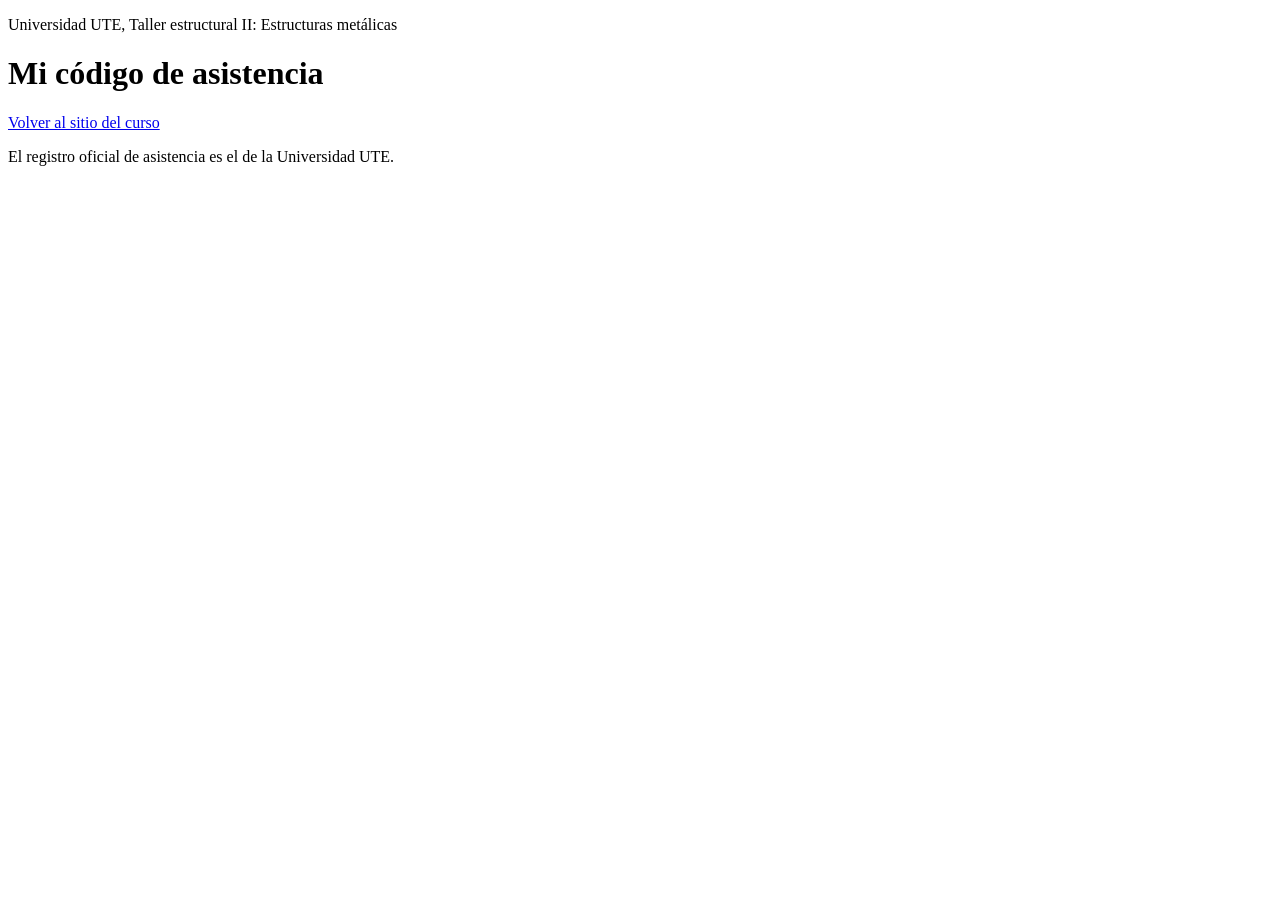
==== asistencia.html @ bd1c2c3f "Version N1" ====
<!doctype html>
<html lang="es-EC">
<head>
  <meta charset="utf-8">
  <meta name="viewport" content="width=device-width, initial-scale=1, viewport-fit=cover">
  <title>Mi código de asistencia: Taller estructural II (UTE)</title>
  <meta name="description" content="Código QR personal de asistencia del curso Taller estructural II: Estructuras metálicas.">
  <meta name="robots" content="noindex">
  <meta name="theme-color" content="#1d2830">
  <link rel="icon" href="data:image/svg+xml,%3Csvg xmlns='http://www.w3.org/2000/svg' viewBox='0 0 32 32'%3E%3Crect x='3' y='3' width='26' height='26' rx='4' fill='none' stroke='%23A8391F' stroke-width='3'/%3E%3Crect x='9' y='9' width='6' height='6' fill='%23A8391F'/%3E%3Crect x='17' y='17' width='6' height='6' fill='%23A8391F'/%3E%3C/svg%3E">
  <link rel="stylesheet" href="css/estilo.css">
</head>
<body class="pagina-qr">
  <header class="cabecera cabecera--compacta">
    <p class="cabecera__inst">Universidad UTE, Taller estructural II: Estructuras metálicas</p>
    <h1 class="cabecera__titulo cabecera__titulo--pequeno">Mi código de asistencia</h1>
  </header>

  <main id="contenido">
    <section id="paso-datos" class="tarjeta tarjeta--form" hidden aria-labelledby="datos-titulo">
      <h2 id="datos-titulo">Genera tu código de hoy</h2>
      <p>En cada clase, abre este enlace y pulsa «Generar mi código». Tus nombres quedan guardados en este teléfono y el código lleva la fecha y la hora en que lo generas.</p>
      <form id="form-datos" novalidate>
        <label class="campo__etiqueta" for="nombres">Nombres completos</label>
        <input class="campo" id="nombres" name="nombres" autocomplete="given-name" autocapitalize="words" maxlength="60" required aria-describedby="nombres-error" placeholder="Por ejemplo: Ana María">
        <p class="campo__error" id="nombres-error" aria-live="polite"></p>

        <label class="campo__etiqueta" for="apellidos">Apellidos completos</label>
        <input class="campo" id="apellidos" name="apellidos" autocomplete="family-name" autocapitalize="words" maxlength="60" required aria-describedby="apellidos-ayuda apellidos-error" placeholder="Por ejemplo: Pérez López">
        <p class="campo__ayuda" id="apellidos-ayuda">Los dos apellidos, como aparecen en la lista del curso.</p>
        <p class="campo__error" id="apellidos-error" aria-live="polite"></p>

        <div class="aviso aviso--suave" role="note">
          <p><strong>Tus datos se quedan en este teléfono.</strong> No se envían a internet ni quedan en este sitio. El docente los ve cuando escanea tu código en clase.</p>
        </div>
        <button class="boton boton--verde boton--ancho" type="submit">Generar mi código</button>
      </form>
    </section>

    <section id="paso-qr" hidden aria-labelledby="qr-titulo">
      <h2 id="qr-titulo" class="solo-lector">Tu código QR</h2>
      <div class="qr-marco">
        <canvas id="qr" role="img" aria-label="Código QR de asistencia"></canvas>
        <dl class="qr-datos">
          <dt>Apellidos</dt><dd id="qr-apellidos"></dd>
          <dt>Nombres</dt><dd id="qr-nombres"></dd>
          <dt>Generado</dt><dd id="qr-generado"></dd>
        </dl>
      </div>
      <p class="qr-instruccion">Muéstralo al docente con el <strong>brillo de la pantalla alto</strong>. Mantén el teléfono quieto a unos 20 cm de la cámara.</p>
      <div class="qr-acciones">
        <button class="boton boton--verde" type="button" id="regenerar">Generar de nuevo (hora actual)</button>
        <button class="boton boton--secundario" type="button" id="descargar">Guardar como imagen</button>
        <button class="boton boton--texto" type="button" id="cambiar">Corregir mis datos</button>
      </div>
      <p class="nota">La imagen guardada incluye tus datos, la fecha y la hora. El docente ve los mismos datos al escanear y sabe si el código es de hoy.</p>
    </section>

    <div id="error-qr" class="aviso aviso--error" hidden></div>
  </main>

  <footer class="pie">
    <p><a href="./">Volver al sitio del curso</a></p>
    <p>El registro oficial de asistencia es el de la Universidad UTE.</p>
  </footer>

  <script src="js/vendor/qrcode-generator-1.4.4.js"></script>
  <script src="js/guardar.js"></script>
  <script src="js/qr-comun.js"></script>
  <script src="js/asistencia.js"></script>
</body>
</html>
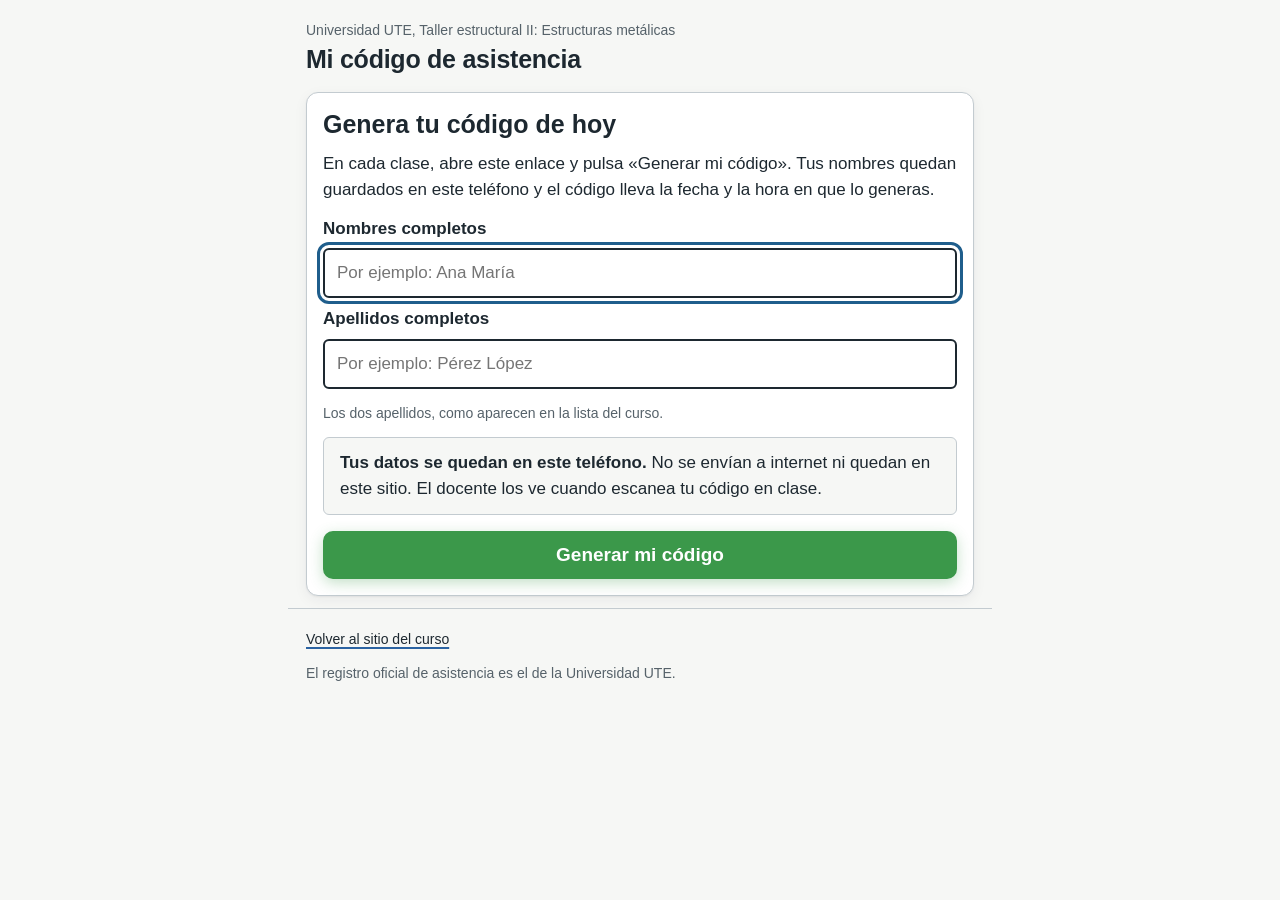
==== commit ebd32504: "V1" ====
--- a/asistencia.html
+++ b/asistencia.html
@@ -8,7 +8,7 @@
   <meta name="robots" content="noindex">
   <meta name="theme-color" content="#1d2830">
   <link rel="icon" href="data:image/svg+xml,%3Csvg xmlns='http://www.w3.org/2000/svg' viewBox='0 0 32 32'%3E%3Crect x='3' y='3' width='26' height='26' rx='4' fill='none' stroke='%23A8391F' stroke-width='3'/%3E%3Crect x='9' y='9' width='6' height='6' fill='%23A8391F'/%3E%3Crect x='17' y='17' width='6' height='6' fill='%23A8391F'/%3E%3C/svg%3E">
-  <link rel="stylesheet" href="css/estilo.css">
+  <link rel="stylesheet" href="estilo.css">
 </head>
 <body class="pagina-qr">
   <header class="cabecera cabecera--compacta">
@@ -64,9 +64,9 @@
     <p>El registro oficial de asistencia es el de la Universidad UTE.</p>
   </footer>
 
-  <script src="js/vendor/qrcode-generator-1.4.4.js"></script>
-  <script src="js/guardar.js"></script>
-  <script src="js/qr-comun.js"></script>
-  <script src="js/asistencia.js"></script>
+  <script src="qrcode-generator-1.4.4.js"></script>
+  <script src="guardar.js"></script>
+  <script src="qr-comun.js"></script>
+  <script src="asistencia.js"></script>
 </body>
 </html>
--- a/estilo.css
+++ b/estilo.css
@@ -0,0 +1,989 @@
+/* Taller estructural II: Estructuras metálicas
+   Lenguaje visual del plano estructural: papel de plano, tinta de acero,
+   rótulo (cajetín) para lo próximo, burbujas de eje para las unidades
+   y color minio (imprimante anticorrosivo) como único acento. */
+
+:root {
+  --papel: #f6f7f5;
+  --superficie: #ffffff;
+  --tinta: #1d2830;
+  --galvanizado: #56626a;
+  --cota: #c3cbd0;
+  --minio: #2B63A2;
+  --minio-suave: #e8eff8;
+  --azul: #2B63A2;
+  --azul-oscuro: #224f82;
+  --verde: #3B984A;
+  --verde-texto: #2E7D3C;
+  --verde-suave: #e5f2e7;
+  --rojo: #b3261e;
+  --rojo-suave: #fbe9e7;
+  --ambar: #a86400;
+  --ambar-suave: #fdf1dc;
+  --foco: #1f5e8c;
+  --ok: #2d6a3e;
+  --ok-suave: #e3f0e6;
+  --alerta: #8a5a00;
+  --alerta-suave: #fbf0d9;
+  --sombra: 0 1px 2px rgba(29, 40, 48, 0.06), 0 4px 14px rgba(29, 40, 48, 0.06);
+
+  --fuente: "Avenir Next", "Segoe UI", "Helvetica Neue", Roboto, Arial, sans-serif;
+  --fuente-titulo: "Avenir Next Condensed", "Arial Narrow", "Roboto Condensed", "Segoe UI", sans-serif;
+
+  --t-1: 0.875rem;
+  --t0: 1.0625rem;
+  --t1: 1.25rem;
+  --t2: 1.5625rem;
+  --t3: 2.25rem;
+
+  --ancho: 44rem;
+  --radio: 6px;
+  --radio-g: 12px;
+
+  box-sizing: border-box;
+  padding-top: env(safe-area-inset-top, 0px);
+  padding-bottom: env(safe-area-inset-bottom, 0px);
+  color-scheme: light dark;
+}
+
+@media (prefers-color-scheme: dark) {
+  :root:not([data-theme="light"]) {
+    --papel: #151c21;
+    --superficie: #1c252b;
+    --tinta: #e4e9ec;
+    --galvanizado: #a3aeb5;
+    --cota: #3b4850;
+    --minio: #8db8ea;
+    --minio-suave: #1a2a3d;
+    --azul: #4f86c6;
+    --azul-oscuro: #3a6fae;
+    --verde: #3B984A;
+    --verde-texto: #8fd19c;
+    --verde-suave: #1d3322;
+    --rojo: #f2b8b5;
+    --rojo-suave: #3b1f1d;
+    --ambar: #f0c060;
+    --ambar-suave: #3a2f17;
+    --foco: #8cc2ea;
+    --ok: #7fcf93;
+    --ok-suave: #1f3326;
+    --alerta: #f0c060;
+    --alerta-suave: #3a2f17;
+    --sombra: none;
+  }
+}
+:root[data-theme="dark"] {
+  --ok: #7fcf93;
+  --ok-suave: #1f3326;
+  --alerta: #f0c060;
+  --alerta-suave: #3a2f17;
+  --sombra: none;
+  --papel: #151c21;
+  --superficie: #1c252b;
+  --tinta: #e4e9ec;
+  --galvanizado: #a3aeb5;
+  --cota: #3b4850;
+  --minio: #8db8ea;
+  --minio-suave: #1a2a3d;
+  --azul: #4f86c6;
+  --azul-oscuro: #3a6fae;
+  --verde: #3B984A;
+  --verde-texto: #8fd19c;
+  --verde-suave: #1d3322;
+  --rojo: #f2b8b5;
+  --rojo-suave: #3b1f1d;
+  --ambar: #f0c060;
+  --ambar-suave: #3a2f17;
+  --foco: #8cc2ea;
+}
+
+*, *::before, *::after { box-sizing: border-box; }
+
+html { scroll-padding-top: calc(env(safe-area-inset-top, 0px) + 1rem); -webkit-text-size-adjust: 100%; }
+
+body {
+  margin: 0;
+  background: var(--papel);
+  color: var(--tinta);
+  font-family: var(--fuente);
+  font-size: var(--t0);
+  line-height: 1.55;
+  overflow-wrap: break-word;
+}
+
+main, .cabecera, .pie { max-width: var(--ancho); margin-inline: auto; padding-inline: 1.125rem; }
+
+a { color: var(--tinta); text-decoration-color: var(--minio); text-decoration-thickness: 2px; text-underline-offset: 3px; }
+a:hover { color: var(--minio); }
+
+:focus-visible { outline: 3px solid var(--foco); outline-offset: 3px; border-radius: var(--radio); }
+
+h2 {
+  font-family: var(--fuente-titulo);
+  font-size: var(--t2);
+  font-weight: 700;
+  line-height: 1.2;
+  margin: 0 0 0.75rem;
+}
+
+p { margin: 0 0 0.75rem; }
+
+.solo-lector {
+  position: absolute; width: 1px; height: 1px; padding: 0; margin: -1px;
+  overflow: hidden; clip: rect(0 0 0 0); white-space: nowrap; border: 0;
+}
+
+.saltar { position: absolute; left: 1rem; top: -4rem; background: var(--superficie); padding: 0.5rem 0.75rem; z-index: 10; }
+.saltar:focus { top: calc(env(safe-area-inset-top, 0px) + 0.5rem); }
+
+/* Cabecera */
+.cabecera { padding-top: 1.75rem; padding-bottom: 1.25rem; }
+.cabecera__inst { font-size: var(--t-1); color: var(--galvanizado); margin-bottom: 0.25rem; }
+.cabecera__titulo {
+  font-family: var(--fuente-titulo);
+  font-size: var(--t3);
+  line-height: 1.05;
+  font-weight: 700;
+  letter-spacing: -0.01em;
+  margin: 0 0 0.5rem;
+}
+.cabecera__sub { display: block; font-weight: 400; color: var(--galvanizado); }
+.cabecera__meta { font-size: var(--t-1); color: var(--galvanizado); margin: 0; }
+
+/* Rótulo: el cajetín de un plano, el elemento que se recuerda */
+.rotulo {
+  display: grid;
+  grid-template-columns: 1fr;
+  border: 2px solid var(--tinta);
+  background: var(--superficie);
+  box-shadow: var(--sombra);
+  margin-bottom: 1.25rem;
+}
+.rotulo__celda { padding: 0.875rem 1rem 1rem; }
+.rotulo__celda + .rotulo__celda { border-top: 1px solid var(--tinta); }
+.rotulo__celda--principal { border-left: 6px solid var(--minio); }
+.rotulo__etiqueta { font-size: var(--t-1); color: var(--galvanizado); margin: 0 0 0.25rem; font-weight: 600; }
+.rotulo__fecha { font-size: var(--t1); font-weight: 700; margin: 0 0 0.25rem; }
+.rotulo__fecha--hoy { color: var(--minio); }
+.rotulo__tema { margin: 0 0 0.5rem; }
+.rotulo__detalle { font-size: var(--t-1); color: var(--galvanizado); margin: 0 0 0.5rem; }
+.rotulo__cargando { color: var(--galvanizado); margin: 0; }
+.rotulo__pie {
+  grid-column: 1 / -1;
+  border-top: 1px solid var(--tinta);
+  margin: 0;
+  padding: 0.375rem 1rem;
+  font-size: var(--t-1);
+  color: var(--galvanizado);
+}
+
+@media (min-width: 40rem) {
+  .rotulo { grid-template-columns: 3fr 2fr; }
+  .rotulo__celda + .rotulo__celda { border-top: 0; border-left: 1px solid var(--tinta); }
+}
+
+/* Accesos rápidos */
+.accesos { display: grid; grid-template-columns: repeat(auto-fit, minmax(6.25rem, 1fr)); gap: 0.5rem; margin-bottom: 1rem; }
+.acceso {
+  display: flex;
+  flex-direction: column;
+  justify-content: center;
+  min-height: 3rem;
+  padding: 0.5rem;
+  text-align: center;
+  border: 1px solid var(--cota);
+  border-radius: var(--radio);
+  background: var(--superficie);
+  text-decoration: none;
+}
+.acceso:hover { border-color: var(--minio); color: var(--tinta); }
+.acceso__titulo { display: block; font-weight: 700; font-size: 0.9375rem; overflow-wrap: normal; hyphens: none; }
+@media (min-width: 34rem) { .acceso__titulo { font-size: var(--t0); } }
+.acceso__texto { display: none; font-size: var(--t-1); color: var(--galvanizado); }
+@media (min-width: 34rem) { .acceso { padding: 0.75rem 1rem; text-align: left; } .acceso__texto { display: block; } }
+.rotulo { margin-bottom: 2rem; }
+
+/* Secciones */
+.seccion { padding-top: 1.5rem; margin-bottom: 2rem; border-top: 1px solid var(--cota); }
+.seccion__intro { color: var(--galvanizado); }
+.nota { font-size: var(--t-1); color: var(--galvanizado); }
+
+/* Unidades: burbuja de eje y línea de eje (trazo y punto) */
+.unidad { margin-bottom: 0.75rem; }
+.unidad > summary {
+  display: flex;
+  align-items: center;
+  gap: 0.75rem;
+  cursor: pointer;
+  list-style: none;
+  padding: 0.5rem 0;
+  min-height: 3rem;
+  font-weight: 700;
+  line-height: 1.3;
+}
+.unidad > summary::-webkit-details-marker { display: none; }
+.unidad > summary::after { content: "Ver"; margin-left: auto; font-size: var(--t-1); font-weight: 600; color: var(--galvanizado); }
+.unidad[open] > summary::after { content: "Ocultar"; }
+.eje {
+  flex: 0 0 auto;
+  display: inline-grid;
+  place-items: center;
+  width: 2.5rem;
+  height: 2.5rem;
+  border: 2px solid var(--tinta);
+  border-radius: 50%;
+  font-family: var(--fuente-titulo);
+  font-size: var(--t1);
+  background: var(--superficie);
+}
+.unidad--actual .eje { border-color: var(--minio); color: var(--minio); }
+.unidad__cuerpo {
+  margin-left: 1.25rem;
+  padding: 0.25rem 0 0.25rem 1.25rem;
+  background-image: repeating-linear-gradient(to bottom, var(--galvanizado) 0 14px, transparent 14px 18px, var(--galvanizado) 18px 20px, transparent 20px 24px);
+  background-size: 1px 100%;
+  background-repeat: no-repeat;
+}
+.unidad > summary { flex-wrap: wrap; }
+.unidad > summary > span:not(.eje) { min-width: 0; flex: 1 1 12rem; }
+.unidad__rango { font-size: var(--t-1); color: var(--galvanizado); font-weight: 400; display: block; }
+
+/* Sesión */
+.sesion {
+  background: var(--superficie);
+  border: 1px solid var(--cota);
+  border-radius: var(--radio-g);
+  box-shadow: var(--sombra);
+  padding: 0.875rem 1rem;
+  margin-bottom: 0.75rem;
+}
+.sesion--proxima { border: 2px solid var(--minio); }
+.sesion--pasada { opacity: 0.78; }
+.sesion__cabeza > * { min-width: 0; }
+.sesion__cabeza { display: flex; flex-wrap: wrap; align-items: baseline; gap: 0.25rem 0.75rem; margin-bottom: 0.375rem; }
+.sesion__fecha { font-weight: 700; margin: 0; }
+.sesion__num { font-size: var(--t-1); color: var(--galvanizado); margin: 0; }
+.marca {
+  display: inline-block;
+  font-size: var(--t-1);
+  font-weight: 700;
+  padding: 0 0.5rem;
+  border-radius: var(--radio);
+  background: var(--minio);
+  color: var(--superficie);
+}
+.sesion__tema { margin-bottom: 0.625rem; }
+.sesion__eval, .sesion__hito {
+  font-size: var(--t-1);
+  padding: 0.5rem 0.75rem;
+  margin: 0 0 0.625rem;
+  border-radius: var(--radio);
+}
+.sesion__eval { background: var(--minio-suave); border-left: 4px solid var(--minio); }
+.sesion__hito { border-left: 4px solid var(--galvanizado); background: var(--papel); }
+.actividades { margin: 0; }
+.actividad { margin: 0 0 0.625rem; }
+.actividad dt { font-weight: 700; font-size: var(--t-1); display: flex; flex-wrap: wrap; gap: 0.25rem 0.5rem; align-items: center; }
+.actividad dd { margin: 0.125rem 0 0; font-size: var(--t-1); line-height: 1.5; }
+.sesion__nota { font-size: var(--t-1); font-style: italic; color: var(--galvanizado); margin: 0; }
+
+.ia {
+  display: inline-block;
+  font-size: 0.8125rem;
+  font-weight: 600;
+  line-height: 1.4;
+  padding: 0 0.4rem;
+  border: 1px solid var(--galvanizado);
+  border-radius: var(--radio);
+  color: var(--galvanizado);
+}
+.ia--IANP { border-style: solid; }
+.ia--IAA { border-style: dashed; }
+.ia--IAAD { border-color: var(--tinta); color: var(--tinta); }
+
+.evento { border-style: dashed; }
+
+/* Lecturas */
+.campo__etiqueta { display: block; font-weight: 700; margin-bottom: 0.375rem; }
+.campo {
+  width: 100%;
+  font: inherit;
+  padding: 0.625rem 0.75rem;
+  min-height: 3rem;
+  border: 2px solid var(--tinta);
+  border-radius: var(--radio);
+  background: var(--superficie);
+  color: var(--tinta);
+}
+.campo__ayuda { font-size: var(--t-1); color: var(--galvanizado); margin: 0.375rem 0 0.75rem; }
+.recursos { list-style: none; padding: 0; margin: 0 0 0.75rem; }
+.recurso {
+  background: var(--superficie);
+  border: 1px solid var(--cota);
+  border-radius: var(--radio-g);
+  box-shadow: var(--sombra);
+  padding: 0.75rem 1rem;
+  margin-bottom: 0.5rem;
+}
+.recurso__ref { margin: 0 0 0.375rem; }
+.recurso__datos { display: flex; flex-wrap: wrap; gap: 0.25rem 0.75rem; font-size: var(--t-1); color: var(--galvanizado); margin: 0; }
+.acceso-tag { font-weight: 700; color: var(--tinta); }
+.acceso-tag--pendiente { color: var(--minio); }
+
+/* Contacto */
+.tarjeta {
+  background: var(--superficie);
+  border: 1px solid var(--cota);
+  border-radius: var(--radio-g);
+  box-shadow: var(--sombra);
+  padding: 1rem;
+  margin-bottom: 0.75rem;
+}
+.tarjeta__horario { font-size: var(--t1); font-weight: 700; margin-bottom: 0.25rem; }
+.canales { list-style: none; padding: 0; margin: 0; }
+.canales li { padding: 0.625rem 0; border-top: 1px solid var(--cota); }
+.canales li:first-child { border-top: 0; }
+.canales a { display: inline-block; min-height: 2.75rem; padding-top: 0.5rem; font-weight: 700; }
+.canal__detalle { display: block; font-size: var(--t-1); color: var(--galvanizado); }
+
+/* Tareas */
+.aviso { border-radius: var(--radio); padding: 0.75rem 1rem; margin-bottom: 1rem; }
+.aviso p:last-child { margin-bottom: 0; }
+.aviso--importante { border: 2px solid var(--minio); background: var(--minio-suave); }
+.aviso--error { border: 2px solid var(--minio); background: var(--superficie); }
+.grupo-tareas { margin-bottom: 1rem; }
+.grupo-tareas h3 { font-size: var(--t0); margin: 0 0 0.5rem; }
+.tarea {
+  display: grid;
+  grid-template-columns: auto minmax(0, 1fr);
+  gap: 0.75rem;
+  align-items: start;
+  padding: 0.625rem 0.75rem;
+  border: 1px solid var(--cota);
+  border-radius: var(--radio);
+  background: var(--superficie);
+  margin-bottom: 0.5rem;
+  cursor: pointer;
+}
+.tarea input { width: 1.375rem; height: 1.375rem; margin: 0.125rem 0 0; accent-color: var(--minio); }
+.tarea__texto { font-size: var(--t-1); }
+.tarea__cuando { display: block; font-weight: 700; font-size: var(--t-1); }
+.tarea:has(input:checked) .tarea__texto { color: var(--galvanizado); }
+
+.boton {
+  font: inherit;
+  font-weight: 700;
+  min-height: 3rem;
+  padding: 0.5rem 1rem;
+  border-radius: var(--radio);
+  cursor: pointer;
+}
+.boton--secundario { background: var(--superficie); color: var(--tinta); border: 2px solid var(--tinta); }
+
+/* Políticas */
+.tabla-marco { overflow-x: auto; margin-bottom: 1rem; }
+table { border-collapse: collapse; width: 100%; min-width: 20rem; font-size: var(--t-1); background: var(--superficie); }
+caption { text-align: left; font-weight: 700; padding-bottom: 0.375rem; }
+th, td { border: 1px solid var(--cota); padding: 0.5rem; text-align: left; vertical-align: top; }
+thead th { border-bottom: 2px solid var(--tinta); }
+td.num, th.num { text-align: right; }
+.politica { margin-bottom: 0.75rem; }
+.politica > summary { cursor: pointer; font-weight: 700; padding: 0.5rem 0; min-height: 2.75rem; }
+.politica p, .politica li { font-size: var(--t-1); }
+.cita { border-left: 3px solid var(--cota); padding-left: 0.875rem; }
+
+/* Pie */
+.pie { padding-top: 1.25rem; padding-bottom: 2.5rem; border-top: 1px solid var(--cota); font-size: var(--t-1); color: var(--galvanizado); }
+
+@media (prefers-reduced-motion: reduce) {
+  html { scroll-behavior: auto; }
+}
+@media (prefers-reduced-motion: no-preference) {
+  html { scroll-behavior: smooth; }
+}
+
+@media print {
+  .accesos, #tareas, .saltar { display: none; }
+  .unidad__cuerpo { background: none; }
+  details > * { display: block; }
+}
+
+/* ================================================================
+   Sitio público: línea del semestre (una línea de cota del plano)
+   ================================================================ */
+.semestre { margin-bottom: 1.75rem; }
+.semestre__cabeza { display: flex; flex-wrap: wrap; align-items: baseline; justify-content: space-between; gap: 0.25rem 1rem; margin-bottom: 0.5rem; }
+.semestre__titulo { font-weight: 700; margin: 0; }
+.semestre__dato { font-size: var(--t-1); color: var(--galvanizado); margin: 0; }
+.barra-avance { height: 8px; border-radius: 99px; background: var(--cota); overflow: hidden; margin: 0.25rem 0 0.75rem; }
+.barra-avance > span { display: block; height: 100%; background: var(--minio); border-radius: 99px; }
+.cota { overflow-x: auto; padding-bottom: 0.5rem; scrollbar-width: thin; }
+.cota__lista {
+  display: flex; align-items: flex-end; gap: 0; list-style: none; margin: 0; padding: 1.5rem 0.75rem 0;
+  position: relative; min-width: max-content;
+}
+.cota__lista::before { /* la línea de cota */
+  content: ""; position: absolute; left: 0.75rem; right: 0.75rem; bottom: 1.4rem; border-top: 1.5px solid var(--tinta);
+}
+.cota__item { position: relative; display: flex; flex-direction: column; align-items: center; }
+.cota__item--corte { margin-left: 0.875rem; }
+.cota__enlace {
+  display: flex; flex-direction: column; align-items: center; justify-content: flex-end;
+  width: 1.5rem; height: 3.25rem; text-decoration: none; color: var(--galvanizado); font-size: 0.6875rem; border-radius: var(--radio);
+}
+.cota__tick { width: 1.5px; height: 0.875rem; background: var(--tinta); margin-bottom: 0.9rem; transition: height 0.15s ease; }
+.cota__num { position: absolute; bottom: 0; font-variant-numeric: tabular-nums; }
+.cota__item--eval .cota__tick { width: 0.625rem; height: 0.625rem; background: var(--minio); transform: rotate(45deg); margin-bottom: 1.05rem; }
+.cota__item--pasada .cota__tick { background: var(--galvanizado); }
+.cota__item--pasada.cota__item--eval .cota__tick { background: var(--galvanizado); }
+.cota__item--proxima .cota__tick { height: 1.75rem; width: 3px; background: var(--minio); }
+.cota__item--proxima.cota__item--eval .cota__tick { width: 0.875rem; height: 0.875rem; }
+.cota__item--proxima .cota__num { color: var(--minio); font-weight: 700; }
+.cota__enlace:hover .cota__tick { height: 1.5rem; }
+.cota__unidad { position: absolute; top: -1.35rem; left: 0; font-size: 0.6875rem; font-weight: 700; white-space: nowrap; color: var(--tinta); }
+.cota__leyenda { display: flex; flex-wrap: wrap; gap: 0.25rem 1rem; font-size: var(--t-1); color: var(--galvanizado); margin: 0.25rem 0 0; padding: 0; list-style: none; }
+.cota__leyenda span { display: inline-block; vertical-align: middle; margin-right: 0.375rem; }
+.ley-eval { width: 0.55rem; height: 0.55rem; background: var(--minio); transform: rotate(45deg); }
+.ley-prox { width: 3px; height: 0.9rem; background: var(--minio); }
+
+.preparar { margin: 0.5rem 0; padding: 0.5rem 0.75rem; border-radius: var(--radio); background: var(--papel); font-size: var(--t-1); }
+.preparar strong { display: block; }
+
+.filtro { margin-bottom: 1rem; }
+.cronograma-vacio { color: var(--galvanizado); }
+
+/* ================================================================
+   Controles comunes
+   ================================================================ */
+.boton { display: inline-flex; align-items: center; justify-content: center; gap: 0.375rem; text-decoration: none; line-height: 1.2; }
+.boton--primario { background: var(--tinta); color: var(--papel); border: 2px solid var(--tinta); }
+.boton--primario:hover { background: var(--minio); border-color: var(--minio); color: #fff; }
+.boton--texto { background: transparent; border: 0; color: var(--tinta); text-decoration: underline; text-decoration-color: var(--minio); text-underline-offset: 3px; padding-inline: 0.5rem; }
+.boton--peligro { background: var(--superficie); color: var(--minio); border: 2px solid var(--minio); }
+.boton--icono { width: 3rem; padding: 0; font-size: 1.75rem; background: var(--superficie); color: var(--tinta); border: 2px solid var(--cota); }
+.boton--icono:disabled { opacity: 0.35; cursor: default; }
+.boton--ancho { width: 100%; }
+.boton--mini { min-height: 2.25rem; font-size: var(--t-1); padding: 0.25rem 0.5rem; }
+.boton--archivo { position: relative; cursor: pointer; }
+.boton--archivo:focus-within { outline: 3px solid var(--foco); outline-offset: 3px; }
+.chip { font: inherit; font-size: var(--t-1); font-weight: 600; min-height: 2.5rem; padding: 0.25rem 0.75rem; border-radius: 99px; border: 1px solid var(--cota); background: var(--superficie); color: var(--tinta); cursor: pointer; }
+.chip:hover { border-color: var(--minio); }
+.campo--select { width: auto; max-width: 100%; min-height: 3rem; }
+.campo--codigo { font-family: ui-monospace, "SFMono-Regular", Consolas, monospace; letter-spacing: 0.06em; text-transform: uppercase; }
+.campo[aria-invalid="true"] { border-color: var(--minio); }
+.campo__error { color: var(--minio); font-size: var(--t-1); font-weight: 600; margin: -0.25rem 0 0.75rem; min-height: 0; }
+.campo__error:empty { display: none; }
+.aviso--suave { border: 1px solid var(--cota); background: var(--papel); }
+.aviso--mini { font-size: var(--t-1); padding: 0.5rem 0.75rem; }
+.marca--gris { background: var(--galvanizado); }
+
+/* ================================================================
+   Página del estudiante: su QR
+   ================================================================ */
+.cabecera--compacta { padding-top: 1.25rem; padding-bottom: 0.75rem; }
+.cabecera__titulo--pequeno { font-size: var(--t2); }
+.tarjeta--form h2 { margin-top: 0; }
+.tarjeta--form .campo { margin-bottom: 0.5rem; }
+.tarjeta--form .boton--primario { width: 100%; }
+.qr-marco {
+  background: #ffffff; color: #111; border-radius: var(--radio-g); padding: 1rem 1rem 1.25rem;
+  display: flex; flex-direction: column; align-items: center; box-shadow: var(--sombra); border: 1px solid var(--cota);
+}
+.qr-marco canvas { image-rendering: pixelated; max-width: 100%; height: auto; }
+.qr-nombre { font-size: var(--t1); font-weight: 700; text-align: center; margin: 0.5rem 0 0; color: #111; }
+.qr-codigo { font-family: ui-monospace, "SFMono-Regular", Consolas, monospace; letter-spacing: 0.08em; margin: 0; color: #333; }
+.qr-instruccion { margin-top: 1rem; }
+.qr-acciones { display: flex; flex-wrap: wrap; gap: 0.5rem; margin-bottom: 0.5rem; }
+
+/* ================================================================
+   Modo clase (laptop y proyector)
+   ================================================================ */
+.pagina-clase { --t0: 1.125rem; }
+@media (min-width: 64rem) { .pagina-clase { --t0: 1.1875rem; --t-1: 0.9375rem; } }
+.barra {
+  position: sticky; top: 0; z-index: 5; display: flex; flex-wrap: wrap; align-items: center; justify-content: space-between; gap: 0.5rem 1rem;
+  padding: calc(env(safe-area-inset-top, 0px) + 0.625rem) 1.125rem 0.625rem; background: var(--superficie); border-bottom: 2px solid var(--tinta);
+}
+.barra__titulo { font-family: var(--fuente-titulo); font-weight: 700; font-size: var(--t1); margin: 0; line-height: 1.1; }
+.barra__sub { font-size: var(--t-1); color: var(--galvanizado); margin: 0; }
+.barra__nav { display: flex; align-items: center; gap: 0.375rem; }
+.barra__acciones { display: flex; align-items: center; gap: 0.75rem; }
+.reloj { font-family: var(--fuente-titulo); font-size: var(--t2); font-weight: 700; font-variant-numeric: tabular-nums; margin: 0; }
+.barra-aviso { max-width: 90rem; margin: 0.75rem auto 0; }
+.clase { max-width: 90rem; margin: 0 auto; padding: 1.25rem 1.125rem 3rem; display: grid; grid-template-columns: 1fr; gap: 1.5rem; }
+@media (min-width: 64rem) { .clase { grid-template-columns: minmax(0, 1fr) 21rem; align-items: start; } .clase__lateral { position: sticky; top: 5.5rem; } }
+.clase__cabeza { display: flex; flex-wrap: wrap; justify-content: space-between; align-items: baseline; gap: 0.25rem 1rem; }
+.clase__fecha { font-weight: 700; font-size: var(--t1); margin: 0; }
+.clase__meta { color: var(--galvanizado); margin: 0; }
+.clase__tema { font-family: var(--fuente-titulo); font-size: clamp(1.625rem, 1.1rem + 1.6vw, 2.5rem); line-height: 1.15; margin: 0.5rem 0 1rem; font-weight: 700; }
+.clase__callout { font-size: var(--t0); }
+.bloques { list-style: none; padding: 0; margin: 0; display: grid; gap: 0.875rem; }
+.bloque { background: var(--superficie); border: 1px solid var(--cota); border-left: 6px solid var(--tinta); border-radius: var(--radio-g); padding: 1rem 1.125rem; box-shadow: var(--sombra); transition: opacity 0.2s ease; }
+.bloque--aa { border-left-color: var(--galvanizado); }
+.bloque--hecho { opacity: 0.55; }
+.bloque--hecho .bloque__titulo { text-decoration: line-through; text-decoration-color: var(--minio); }
+.bloque__cabeza { display: flex; flex-wrap: wrap; align-items: center; gap: 0.375rem 0.75rem; margin-bottom: 0.375rem; }
+.bloque__titulo { font-size: var(--t1); margin: 0; font-family: var(--fuente); }
+.bloque__hecho { margin-left: auto; display: inline-flex; align-items: center; gap: 0.375rem; font-size: var(--t-1); font-weight: 600; min-height: 2.75rem; cursor: pointer; }
+.bloque__hecho input { width: 1.25rem; height: 1.25rem; accent-color: var(--minio); }
+.bloque__texto { margin: 0; line-height: 1.55; }
+.panel { background: var(--superficie); border: 1px solid var(--cota); border-radius: var(--radio-g); padding: 1rem 1.125rem; margin-bottom: 1rem; box-shadow: var(--sombra); }
+.panel__titulo { font-size: var(--t-1); font-family: var(--fuente); color: var(--galvanizado); font-weight: 700; margin: 0 0 0.25rem; }
+.panel__cifra { font-family: var(--fuente-titulo); font-size: 2.25rem; font-weight: 700; line-height: 1.1; margin: 0 0 0.5rem; font-variant-numeric: tabular-nums; }
+.panel__unidad { font-family: var(--fuente); font-size: var(--t-1); font-weight: 600; color: var(--galvanizado); }
+.temporizador { font-family: var(--fuente-titulo); font-size: clamp(3rem, 2rem + 3vw, 4.5rem); font-weight: 700; font-variant-numeric: tabular-nums; line-height: 1; margin: 0.25rem 0 0.75rem; letter-spacing: -0.02em; }
+.temporizador--poco { color: var(--alerta); }
+.temporizador--fin { color: var(--minio); animation: parpadeo 1s steps(2) infinite; }
+@keyframes parpadeo { 50% { opacity: 0.35; } }
+.temp-presets, .temp-controles { display: flex; flex-wrap: wrap; gap: 0.375rem; margin-bottom: 0.625rem; }
+
+/* Diálogo de asistencia */
+.dialogo { width: min(72rem, calc(100vw - 1.5rem)); max-height: calc(100vh - 1.5rem); padding: 0; border: 2px solid var(--tinta); border-radius: var(--radio-g); background: var(--papel); color: var(--tinta); }
+.dialogo::backdrop { background: rgba(10, 16, 20, 0.6); }
+.dialogo__cabeza { display: flex; justify-content: space-between; align-items: center; gap: 1rem; padding: 1rem 1.25rem; background: var(--superficie); border-bottom: 1px solid var(--cota); position: sticky; top: 0; z-index: 1; }
+.dialogo__cabeza h2 { margin: 0; }
+.dialogo__sub { margin: 0; color: var(--galvanizado); font-size: var(--t-1); }
+.dialogo__cuerpo { display: grid; grid-template-columns: 1fr; gap: 1.25rem; padding: 1.25rem; }
+@media (min-width: 56rem) { .dialogo__cuerpo { grid-template-columns: minmax(0, 1.1fr) minmax(0, 1fr); } }
+.escaner__visor { position: relative; aspect-ratio: 4 / 3; background: #0d1317; border-radius: var(--radio-g); overflow: hidden; border: 4px solid transparent; }
+.escaner__visor video { width: 100%; height: 100%; object-fit: cover; transform: scaleX(-1); display: block; }
+.escaner__marco { position: absolute; inset: 18% 24%; border: 3px dashed rgba(255, 255, 255, 0.8); border-radius: 14px; pointer-events: none; }
+.escaner__estado { position: absolute; left: 0; right: 0; bottom: 0; margin: 0; padding: 0.5rem 0.75rem; background: rgba(0, 0, 0, 0.6); color: #fff; font-size: var(--t-1); text-align: center; }
+.visor--ok { animation: destello-ok 0.9s ease; }
+.visor--rep { animation: destello-rep 0.9s ease; }
+.visor--error { animation: destello-err 0.9s ease; }
+@keyframes destello-ok { 0%, 60% { border-color: var(--ok); } 100% { border-color: transparent; } }
+@keyframes destello-rep { 0%, 60% { border-color: var(--alerta); } 100% { border-color: transparent; } }
+@keyframes destello-err { 0%, 60% { border-color: var(--minio); } 100% { border-color: transparent; } }
+.escaner__controles { display: flex; flex-wrap: wrap; gap: 0.5rem; margin: 0.75rem 0; }
+.ultimo { border-radius: var(--radio-g); padding: 0.875rem 1rem; background: var(--superficie); border: 1px solid var(--cota); border-left: 6px solid var(--cota); }
+.ultimo--ok { border-left-color: var(--ok); background: var(--ok-suave); }
+.ultimo--rep { border-left-color: var(--alerta); background: var(--alerta-suave); }
+.ultimo--error { border-left-color: var(--minio); background: var(--minio-suave); }
+.ultimo__etiqueta { font-size: var(--t-1); color: var(--galvanizado); font-weight: 700; margin: 0; }
+.ultimo__nombre { font-family: var(--fuente-titulo); font-size: clamp(1.5rem, 1rem + 1.5vw, 2.25rem); font-weight: 700; line-height: 1.15; margin: 0.125rem 0 0.25rem; }
+.ultimo__detalle { margin: 0; font-size: var(--t-1); }
+.registro__cifras { font-size: var(--t1); margin-top: 0; }
+.registro__cifras strong { font-family: var(--fuente-titulo); font-size: 2rem; }
+.pestanas { display: flex; gap: 0.25rem; border-bottom: 2px solid var(--cota); margin-bottom: 0.5rem; }
+.pestana { font: inherit; font-weight: 700; background: none; border: 0; border-bottom: 3px solid transparent; margin-bottom: -2px; padding: 0.5rem 0.75rem; min-height: 2.75rem; color: var(--galvanizado); cursor: pointer; }
+.pestana[aria-selected="true"] { color: var(--tinta); border-bottom-color: var(--minio); }
+.lista-asis { list-style: none; padding: 0; margin: 0 0 1rem; max-height: 22rem; overflow-y: auto; }
+.lista-asis__item { display: grid; grid-template-columns: minmax(0, 1fr) auto; gap: 0 0.5rem; align-items: center; padding: 0.5rem 0.25rem; border-bottom: 1px solid var(--cota); }
+.lista-asis__nombre { font-weight: 700; }
+.lista-asis__detalle { grid-column: 1; font-size: var(--t-1); color: var(--galvanizado); }
+.lista-asis__item .boton { grid-column: 2; grid-row: 1 / span 2; }
+.lista-asis__vacia { color: var(--galvanizado); padding: 0.5rem 0.25rem; }
+.form-manual .campo { margin-bottom: 0.5rem; }
+.herramientas { display: grid; gap: 0.5rem; padding-top: 0.25rem; }
+.herramientas .boton { width: 100%; }
+
+.subtemas { list-style: none; padding: 0; margin: -0.25rem 0 1.25rem; display: grid; gap: 0.5rem; }
+.subtemas li { font-size: var(--t0); line-height: 1.5; padding-left: 3rem; text-indent: -3rem; }
+.subtemas__num { display: inline-block; width: 2.75rem; text-indent: 0; font-family: var(--fuente-titulo); font-weight: 700; color: var(--minio); }
+
+/* El diálogo ocupa la pantalla y cada columna se desplaza por separado: la cámara nunca sale de la vista */
+.dialogo[open] { display: flex; flex-direction: column; height: calc(100vh - 1.5rem); }
+.dialogo__cuerpo { flex: 1; min-height: 0; overflow-y: auto; }
+@media (min-width: 56rem) {
+  .dialogo__cuerpo { overflow: hidden; }
+  .escaner, .registro { overflow-y: auto; min-height: 0; max-height: 100%; padding-right: 0.25rem; }
+  .escaner__visor { max-height: 56vh; }
+}
+.registro__exportar { margin-bottom: 1rem; }
+.escaner__visor video.sin-espejo { transform: none; }
+
+/* Encogimiento seguro en pantallas angostas y con texto ampliado */
+.rotulo { grid-template-columns: minmax(0, 1fr); }
+@media (min-width: 40rem) { .rotulo { grid-template-columns: minmax(0, 3fr) minmax(0, 2fr); } }
+.rotulo__celda { min-width: 0; }
+.clase { grid-template-columns: minmax(0, 1fr); }
+@media (min-width: 64rem) { .clase { grid-template-columns: minmax(0, 1fr) 21rem; } }
+.clase__sesion, .clase__lateral, .clase__cabeza > * { min-width: 0; }
+.barra__curso { min-width: 0; }
+.barra__nav { min-width: 0; flex: 1 1 18rem; justify-content: center; }
+.barra__nav select { min-width: 0; flex: 0 1 16rem; }
+.barra__acciones { flex-wrap: wrap; min-width: 0; }
+@media (max-width: 47.99rem) {
+  .barra__nav { order: 3; flex-basis: 100%; }
+  .barra__nav select { flex: 1 1 auto; }
+  #completa { display: none; }
+}
+.bloques > li, .subtemas > li { min-width: 0; }
+.ia { max-width: 100%; white-space: normal; }
+.bloque__cabeza > * { min-width: 0; }
+.rotulo__tema--titular { font-weight: 700; font-size: var(--t1); line-height: 1.3; }
+
+/* ================================================================
+   Registro de asistencia (pestaña aparte)
+   ================================================================ */
+.reg { max-width: 90rem; margin: 0 auto; padding: 1.25rem 1.125rem 3rem; display: grid; grid-template-columns: minmax(0, 1fr); gap: 1.25rem; align-items: start; }
+.reg > * { min-width: 0; }
+.reg__resumen { display: flex; flex-wrap: wrap; justify-content: space-between; align-items: flex-end; gap: 1rem; background: var(--superficie); border: 1px solid var(--cota); border-radius: var(--radio-g); padding: 1rem 1.25rem; box-shadow: var(--sombra); }
+.reg__cifras { flex: 1 1 16rem; min-width: 0; }
+.reg__fecha { font-weight: 700; margin: 0 0 0.25rem; }
+.reg__envio { margin: 0; font-size: var(--t-1); font-weight: 600; }
+.reg__envio--ok { color: var(--ok); }
+.reg__envio--pendiente { color: var(--minio); }
+.reg__acciones { display: flex; flex-wrap: wrap; gap: 0.5rem; align-items: center; }
+.boton--grande { min-height: 3.5rem; font-size: var(--t1); padding-inline: 1.5rem; }
+.reg__fila-botones { display: flex; flex-wrap: wrap; gap: 0.5rem; margin-top: 0.75rem; }
+.campo--area { min-height: 10rem; font-family: ui-monospace, "SFMono-Regular", Consolas, monospace; font-size: var(--t-1); resize: vertical; }
+.reg__lista-cabeza { display: flex; flex-wrap: wrap; justify-content: space-between; align-items: flex-end; gap: 0.5rem 1rem; }
+.reg__lista-cabeza h2 { margin: 0; }
+.por-numero { display: grid; grid-template-columns: 6rem auto; gap: 0.25rem 0.5rem; align-items: center; }
+.por-numero .campo__etiqueta { grid-column: 1 / -1; margin: 0; font-size: var(--t-1); }
+.por-numero .campo__ayuda { grid-column: 1 / -1; margin: 0; }
+.campo--numero { font-family: var(--fuente-titulo); font-size: var(--t1); font-weight: 700; text-align: center; }
+.campo--mini { min-height: 2.25rem; font-size: var(--t-1); padding: 0.25rem 0.5rem; max-width: 14rem; }
+
+.alumnos { list-style: none; padding: 0; margin: 0.5rem 0 1rem; display: grid; grid-template-columns: minmax(0, 1fr); gap: 0.375rem; }
+@media (min-width: 48rem) { .alumnos { grid-template-columns: repeat(2, minmax(0, 1fr)); grid-auto-flow: row; } }
+.alumno {
+  width: 100%; display: grid; grid-template-columns: 2.75rem minmax(0, 1fr) auto; align-items: center; gap: 0.75rem;
+  min-height: 3.25rem; padding: 0.375rem 0.75rem 0.375rem 0.5rem; font: inherit; text-align: left; cursor: pointer;
+  background: var(--superficie); color: var(--tinta); border: 1px solid var(--cota); border-left: 6px solid var(--minio); border-radius: var(--radio);
+}
+.alumno:hover { border-color: var(--tinta); border-left-color: var(--minio); }
+.alumno__num { font-family: var(--fuente-titulo); font-size: var(--t1); font-weight: 700; text-align: center; font-variant-numeric: tabular-nums; }
+.alumno__nombre { font-weight: 600; line-height: 1.25; min-width: 0; overflow-wrap: anywhere; }
+.alumno__estado { font-size: var(--t-1); font-weight: 700; color: var(--minio); white-space: nowrap; }
+.alumno--presente { background: var(--ok-suave); border-left-color: var(--ok); }
+.alumno--presente:hover { border-left-color: var(--ok); }
+.alumno--presente .alumno__estado { color: var(--ok); }
+.alumno--presente .alumno__estado::before { content: "✓ "; }
+@media (max-width: 30rem) { .alumno { grid-template-columns: 2.25rem minmax(0, 1fr); } .alumno__estado { grid-column: 2; white-space: normal; } }
+
+.escaner-lateral { background: var(--superficie); border: 1px solid var(--cota); border-radius: var(--radio-g); padding: 1rem; box-shadow: var(--sombra); }
+.ultimo__opciones { display: flex; flex-wrap: wrap; gap: 0.375rem; margin-top: 0.5rem; }
+.ultimo__opciones .boton { white-space: normal; text-align: left; }
+.lista-asis__acciones { grid-column: 2; grid-row: 1 / span 2; display: flex; flex-wrap: wrap; gap: 0.25rem; justify-content: flex-end; }
+
+@media (min-width: 64rem) {
+  body.con-escaner .reg { grid-template-columns: minmax(0, 1fr) 26rem; }
+  body.con-escaner .reg__resumen, body.con-escaner #sin-lista, body.con-escaner #error-datos { grid-column: 1 / -1; }
+  body.con-escaner .escaner-lateral { grid-column: 2; grid-row: 2 / span 3; position: sticky; top: 5.5rem; }
+  body.con-escaner .reg__lista, body.con-escaner .reg__herramientas { grid-column: 1; }
+  body.con-escaner .alumnos { grid-template-columns: repeat(2, minmax(0, 1fr)); }
+  body.con-escaner .escaner__visor { max-height: 42vh; }
+}
+.por-numero { grid-template-columns: minmax(0, 6rem) minmax(0, auto); max-width: 100%; }
+.reg__lista-cabeza > * { min-width: 0; max-width: 100%; }
+.herramientas > * { min-width: 0; max-width: 100%; }
+.herramientas .boton { white-space: normal; }
+@media (min-width: 48rem) { .alumnos--columnas { grid-auto-flow: column; } }
+@media (max-width: 47.99rem) { .alumnos--columnas { grid-template-rows: none !important; } }
+.herramientas { grid-template-columns: minmax(0, 1fr); }
+.reg__herramientas, .reg__herramientas > .herramientas { min-width: 0; max-width: 100%; }
+.boton-qr { margin-bottom: 0.75rem; min-height: 3.25rem; }
+
+/* ================================================================
+   Versión 4: identidad UTE (azul #2B63A2, verde #3B984A)
+   ================================================================ */
+/* Significado de los colores: rojo = error o falta; ámbar = evaluación */
+.aviso--error, .campo[aria-invalid="true"] { border-color: var(--rojo); }
+.campo__error, .acceso-tag--pendiente { color: var(--rojo); }
+.boton--peligro { color: var(--rojo); border-color: var(--rojo); }
+.temporizador--fin { color: var(--rojo); }
+.ultimo--error { border-left-color: var(--rojo); background: var(--rojo-suave); }
+@keyframes destello-err { 0%, 60% { border-color: var(--rojo); } 100% { border-color: transparent; } }
+.alumno { border-left-color: var(--rojo); }
+.alumno:hover { border-left-color: var(--rojo); }
+.alumno__estado { color: var(--rojo); }
+.alumno--presente { border-left-color: var(--verde); }
+.alumno--presente .alumno__estado { color: var(--verde-texto); }
+.reg__envio--pendiente { color: var(--rojo); }
+.reg__envio--ok { color: var(--verde-texto); }
+.ultimo--ok { border-left-color: var(--verde); background: var(--verde-suave); }
+.sesion__eval { background: var(--ambar-suave); border-left-color: var(--ambar); }
+.cota__item--eval .cota__tick, .ley-eval { background: var(--ambar); }
+.cota__item--proxima.cota__item--eval .cota__tick { background: var(--azul); }
+
+/* Botones */
+.boton--primario { background: var(--azul); border-color: var(--azul); color: #fff; }
+.boton--primario:hover { background: var(--azul-oscuro); border-color: var(--azul-oscuro); color: #fff; }
+.boton--secundario { background: var(--superficie); color: var(--verde-texto); border: 2px solid var(--verde); }
+.boton--secundario:hover { background: var(--verde-suave); color: var(--verde-texto); }
+.boton--verde { background: var(--verde); border: 2px solid var(--verde); color: #fff; font-size: 1.1875rem; font-weight: 700; }
+.boton--verde:hover { background: #327f3f; border-color: #327f3f; color: #fff; }
+.boton { border-radius: 10px; }
+.boton--icono { border-color: var(--azul); color: var(--azul); }
+.chip { border-color: var(--azul); color: var(--azul); }
+.chip:hover { background: var(--minio-suave); }
+.acceso { background: var(--azul); border-color: var(--azul); color: #fff; border-radius: 12px; }
+.acceso:hover { background: var(--azul-oscuro); color: #fff; border-color: var(--azul-oscuro); }
+.acceso .acceso__texto { color: #dce8f6; }
+.boton-qr { background: var(--verde); border-color: var(--verde); font-size: 1.1875rem; }
+.boton-qr:hover { background: #327f3f; border-color: #327f3f; }
+
+/* Barra superior: logo, fecha y hora */
+.topbar { display: flex; align-items: center; justify-content: space-between; gap: 0.75rem 1rem; flex-wrap: wrap;
+  max-width: none; padding: calc(env(safe-area-inset-top, 0px) + 0.5rem) 1.125rem 0.5rem; background: #fff; border-bottom: 1px solid #dfe5ea; }
+.topbar__marca { display: flex; align-items: center; gap: 0.75rem; text-decoration: none; color: #1d2830; min-width: 0; }
+.topbar__marca img { height: 46px; width: auto; display: block; }
+.topbar__fac { font-size: var(--t-1); line-height: 1.25; color: #3d4a53; }
+.topbar__ahora { margin: 0; text-align: right; color: #1d2830; line-height: 1.2; }
+.topbar__fecha { display: block; font-size: var(--t-1); }
+.topbar__hora { display: block; font-family: var(--fuente-titulo); font-size: var(--t2); font-weight: 700; color: #2B63A2; font-variant-numeric: tabular-nums; }
+@media (max-width: 30rem) { .topbar__fac { display: none; } }
+
+/* Franja con imágenes que cambian */
+.franja { position: relative; overflow: hidden; color: #fff; min-height: 13.5rem; background: #1e4f86; isolation: isolate; }
+@media (min-width: 48rem) { .franja { min-height: 17rem; } }
+.franja__imagenes { position: absolute; inset: 0; z-index: -2; }
+.franja__imagenes svg { position: absolute; inset: 0; width: 100%; height: 100%; opacity: 0; transition: opacity 0.45s ease; }
+.franja__imagenes svg.activa { opacity: 1; }
+.franja::before { content: ""; position: absolute; inset: 0; z-index: -1; background: linear-gradient(90deg, rgba(10, 28, 52, 0.86) 0%, rgba(10, 28, 52, 0.62) 55%, rgba(10, 28, 52, 0.15) 100%); }
+.franja__texto { max-width: var(--ancho); margin: 0 auto; padding: 1.5rem 1.125rem 3.25rem; }
+.franja__etiqueta { display: inline-block; font-size: var(--t-1); font-weight: 700; letter-spacing: 0.02em; background: var(--verde); color: #fff; padding: 0.125rem 0.625rem; border-radius: 99px; margin: 0 0 0.5rem; }
+.franja__titulo { font-family: var(--fuente-titulo); font-size: clamp(1.75rem, 1.2rem + 2.4vw, 2.75rem); line-height: 1.08; margin: 0 0 0.75rem; font-weight: 700; }
+.franja__datos { display: flex; flex-wrap: wrap; gap: 0.375rem 0.5rem; margin: 0; padding: 0; list-style: none; }
+.franja__datos li { background: rgba(255, 255, 255, 0.14); border: 1px solid rgba(255, 255, 255, 0.28); border-radius: 99px; padding: 0.25rem 0.75rem; font-size: var(--t-1); font-weight: 600; }
+.franja__controles { position: absolute; right: 1rem; bottom: 0.75rem; display: flex; align-items: center; gap: 0.5rem; }
+.franja__puntos { display: flex; gap: 0.375rem; }
+.franja__puntos span { width: 0.55rem; height: 0.55rem; border-radius: 50%; background: rgba(255, 255, 255, 0.45); transition: background 0.3s, transform 0.3s; }
+.franja__puntos span.activa { background: #fff; transform: scale(1.25); }
+.franja__pausa { font: inherit; font-size: var(--t-1); font-weight: 700; color: #fff; background: rgba(0, 0, 0, 0.35); border: 1px solid rgba(255, 255, 255, 0.5); border-radius: 99px; padding: 0.25rem 0.75rem; min-height: 2.25rem; cursor: pointer; }
+@media (prefers-reduced-motion: reduce) { .franja__imagenes svg { transition: none; } }
+.pagina-inicio main { padding-top: 1.25rem; }
+
+/* Horario dentro del rótulo */
+.rotulo__horario { display: inline-flex; flex-wrap: wrap; gap: 0.25rem 0.5rem; align-items: center; font-size: var(--t-1); font-weight: 700; color: var(--azul); margin: 0 0 0.5rem; }
+.rotulo__estado { display: inline-block; font-size: var(--t-1); font-weight: 700; padding: 0.125rem 0.625rem; border-radius: 99px; background: var(--minio-suave); color: var(--azul); }
+.rotulo__estado--encurso { background: var(--verde); color: #fff; }
+
+/* Contacto */
+.contacto { display: grid; grid-template-columns: minmax(0, 1fr); gap: 1rem; }
+@media (min-width: 40rem) { .contacto { grid-template-columns: minmax(0, 1fr) minmax(0, 1fr); } }
+.tarjeta__titulo { font-size: var(--t1); margin: 0 0 0.25rem; }
+.botones-contacto { display: grid; gap: 0.5rem; margin-top: 0.75rem; }
+.boton-contacto { display: grid; grid-template-columns: 2.5rem minmax(0, 1fr); align-items: center; gap: 0.75rem; text-decoration: none; padding: 0.625rem 0.875rem; border-radius: 12px; min-height: 3.5rem; }
+.boton-contacto svg { width: 2rem; height: 2rem; }
+.boton-contacto__texto { display: flex; flex-direction: column; line-height: 1.2; }
+.boton-contacto__titulo { font-weight: 700; font-size: 1.1875rem; }
+.boton-contacto__detalle { font-size: var(--t-1); opacity: 0.92; overflow-wrap: anywhere; }
+.boton-contacto--whatsapp { background: var(--verde); color: #fff; }
+.boton-contacto--whatsapp:hover { background: #327f3f; color: #fff; }
+.boton-contacto--telefono { background: var(--azul); color: #fff; }
+.boton-contacto--telefono:hover { background: var(--azul-oscuro); color: #fff; }
+.boton-contacto--correo { background: var(--superficie); color: var(--azul); border: 2px solid var(--azul); }
+.boton-contacto--correo:hover { background: var(--minio-suave); color: var(--azul); }
+.tutoria-hora { font-family: var(--fuente-titulo); font-size: var(--t2); font-weight: 700; color: var(--azul); margin: 0 0 0.25rem; }
+.tutoria-lista { list-style: none; padding: 0; margin: 0.5rem 0 0.75rem; font-size: var(--t-1); }
+.tutoria-lista li { padding: 0.25rem 0 0.25rem 1.25rem; position: relative; }
+.tutoria-lista li::before { content: ""; position: absolute; left: 0; top: 0.75rem; width: 0.5rem; height: 0.5rem; border-radius: 50%; background: var(--verde); }
+
+/* Formulario de tutoría */
+.dialogo--form { width: min(38rem, calc(100vw - 1rem)); }
+.dialogo--form .dialogo__cuerpo { display: block; overflow-y: auto; }
+.form-tutoria .campo { margin-bottom: 0.25rem; }
+.form-tutoria fieldset { border: 0; padding: 0; margin: 0 0 0.75rem; }
+.form-tutoria legend { font-weight: 700; margin-bottom: 0.375rem; }
+.fila-2 { display: grid; grid-template-columns: minmax(0, 1fr); gap: 0 0.75rem; }
+@media (min-width: 30rem) { .fila-2 { grid-template-columns: minmax(0, 1fr) minmax(0, 1fr); } }
+.turnos { display: flex; flex-wrap: wrap; gap: 0.5rem; }
+.turno { position: relative; }
+.turno input { position: absolute; opacity: 0; inset: 0; cursor: pointer; }
+.turno span { display: inline-flex; align-items: center; min-height: 2.75rem; padding: 0.375rem 0.875rem; border: 2px solid var(--azul); border-radius: 10px; font-weight: 700; color: var(--azul); }
+.turno input:checked + span { background: var(--azul); color: #fff; }
+.turno input:focus-visible + span { outline: 3px solid var(--foco); outline-offset: 2px; }
+.casilla { display: grid; grid-template-columns: auto minmax(0, 1fr); gap: 0.625rem; align-items: start; margin: 0.5rem 0; font-size: var(--t-1); }
+.casilla input { width: 1.25rem; height: 1.25rem; margin-top: 0.125rem; accent-color: var(--azul); }
+.resumen-tutoria { background: var(--minio-suave); border-radius: 12px; padding: 0.875rem 1rem; margin-bottom: 1rem; }
+.resumen-tutoria dl { display: grid; grid-template-columns: auto minmax(0, 1fr); gap: 0.25rem 0.75rem; margin: 0; font-size: var(--t-1); }
+.resumen-tutoria dt { font-weight: 700; }
+.resumen-tutoria dd { margin: 0; overflow-wrap: anywhere; }
+.pasos-tutoria { list-style: none; padding: 0; margin: 0; display: grid; gap: 0.75rem; }
+.pasos-tutoria li { border: 1px solid var(--cota); border-radius: 12px; padding: 0.75rem 0.875rem; background: var(--superficie); }
+.pasos-tutoria h3 { margin: 0 0 0.375rem; font-size: var(--t0); }
+.pasos-tutoria .botones { display: flex; flex-wrap: wrap; gap: 0.5rem; }
+
+/* Ponderación de la evaluación */
+.pond { margin-bottom: 1.25rem; }
+.pond__barra { display: flex; height: 2.75rem; border-radius: 12px; overflow: hidden; box-shadow: var(--sombra); margin: 0.5rem 0 1rem; }
+.pond__seg { display: flex; align-items: center; justify-content: center; color: #fff; font-weight: 700; font-size: var(--t-1); min-width: 0; white-space: nowrap; }
+.pond__seg--1 { background: var(--azul); }
+.pond__seg--2 { background: var(--verde); }
+.pond__seg--3 { background: #1d3557; }
+.pond__tarjetas { display: grid; grid-template-columns: minmax(0, 1fr); gap: 0.75rem; }
+@media (min-width: 40rem) { .pond__tarjetas { grid-template-columns: repeat(3, minmax(0, 1fr)); } }
+.pond__tarjeta { background: var(--superficie); border: 1px solid var(--cota); border-radius: 16px; padding: 1rem; box-shadow: var(--sombra); display: grid; grid-template-columns: auto minmax(0, 1fr); gap: 0.875rem; align-items: center; border-top: 6px solid var(--c); }
+@media (min-width: 40rem) { .pond__tarjeta { grid-template-columns: minmax(0, 1fr); justify-items: center; text-align: center; } }
+.pond__anillo { --p: 35; width: 5.5rem; height: 5.5rem; border-radius: 50%; display: grid; place-items: center;
+  background: radial-gradient(closest-side, var(--superficie) 72%, transparent 73%), conic-gradient(var(--c) calc(var(--p) * 1%), var(--cota) 0); }
+.pond__anillo strong { font-family: var(--fuente-titulo); font-size: 1.5rem; }
+.pond__nombre { font-weight: 700; margin: 0 0 0.375rem; }
+.pond__split { display: flex; height: 0.75rem; border-radius: 99px; overflow: hidden; background: var(--cota); width: 100%; min-width: 8rem; }
+.pond__split span { display: block; height: 100%; }
+.pond__split .f { background: color-mix(in srgb, var(--c) 45%, var(--superficie)); }
+.pond__split .s { background: var(--c); }
+.pond__leyenda { font-size: var(--t-1); color: var(--galvanizado); margin: 0.375rem 0 0; }
+.pond__nota { font-size: var(--t-1); color: var(--galvanizado); }
+.campo--area-corta { min-height: 5rem; resize: vertical; }
+.barra__logo { height: 40px; width: auto; background: #fff; border-radius: 8px; padding: 2px 4px; }
+.barra { justify-content: flex-start; }
+.barra__curso { margin-right: auto; }
+@media (max-width: 47.99rem) { .barra__logo { height: 32px; } }
+.topbar__marca img { height: 50px; }
+.pond__tarjeta { display: flex; flex-wrap: wrap; align-items: center; }
+.pond__tarjeta > .pond__anillo { flex: 0 0 auto; }
+.pond__tarjeta > div:last-child { flex: 1 1 10rem; min-width: 0; }
+.pond__split { min-width: 0; }
+@media (min-width: 40rem) { .pond__tarjeta { flex-direction: column; } .pond__tarjeta > div:last-child { flex: 1 1 auto; width: 100%; } }
+.dialogo--form { width: calc(100vw - 0.5rem); max-width: 38rem; }
+.dialogo--form .dialogo__cuerpo, .dialogo--form .dialogo__cabeza { padding-inline: clamp(0.5rem, 3vw, 1.25rem); }
+.form-tutoria * { min-width: 0; max-width: 100%; }
+
+/* ================================================================
+   Versión 5: fotos, botones vivos y ajustes pedidos por el docente
+   ================================================================ */
+/* Barra superior: logo grande; fecha y hora como pastilla verde */
+.topbar__marca img { height: 72px; }
+@media (max-width: 30rem) { .topbar__marca img { height: 58px; } }
+.topbar__ahora { background: var(--verde); color: #fff; border-radius: 999px; padding: 0.375rem 1.125rem; text-align: center;
+  box-shadow: 0 0 0 3px rgba(59, 152, 74, 0.18), 0 6px 18px rgba(59, 152, 74, 0.35); }
+.topbar__fecha { color: #fff; font-weight: 600; }
+.topbar__hora { color: #fff; font-size: 1.5rem; line-height: 1.1; }
+
+/* Franja: tres paneles de fotos */
+.franja__imagenes { display: flex; }
+.franja__panel { position: relative; flex: 1 1 0; overflow: hidden; }
+.franja__panel + .franja__panel { border-left: 3px solid rgba(255, 255, 255, 0.85); }
+.franja__foto { position: absolute; inset: 0; background-size: cover; background-position: center; opacity: 0; transform: scale(1.04); transition: opacity 0.9s ease, transform 3.5s ease; }
+.franja__foto.activa { opacity: 1; transform: scale(1); }
+@media (max-width: 39.99rem) { .franja__panel:not(:first-child) { display: none; } }
+.franja::before { background: linear-gradient(90deg, rgba(8, 24, 46, 0.88) 0%, rgba(8, 24, 46, 0.6) 48%, rgba(8, 24, 46, 0.12) 100%); }
+@media (max-width: 39.99rem) { .franja::before { background: linear-gradient(180deg, rgba(8, 24, 46, 0.55), rgba(8, 24, 46, 0.85)); } }
+@media (prefers-reduced-motion: reduce) { .franja__foto { transition: none; transform: none; } }
+
+/* Botones vivos: pastilla, brillo, relieve y flecha que avanza */
+.boton, .acceso, .boton-contacto, .pastilla-sesion, .chip, .turno span {
+  transition: transform 0.18s ease, box-shadow 0.18s ease, background-color 0.18s ease, border-color 0.18s ease, color 0.18s ease;
+}
+.boton:hover, .acceso:hover, .boton-contacto:hover { transform: translateY(-2px); }
+.boton:active, .acceso:active, .boton-contacto:active, .pastilla-sesion:active { transform: translateY(0) scale(0.98); }
+.boton--primario, .acceso, .boton-contacto--telefono, .boton-moodle { box-shadow: 0 4px 14px rgba(43, 99, 162, 0.28); }
+.boton--primario:hover, .acceso:hover, .boton-contacto--telefono:hover, .boton-moodle:hover { box-shadow: 0 0 0 3px rgba(43, 99, 162, 0.2), 0 10px 26px rgba(43, 99, 162, 0.45); }
+.boton--verde, .boton-qr, .boton-contacto--whatsapp { box-shadow: 0 4px 14px rgba(59, 152, 74, 0.3); }
+.boton--verde:hover, .boton-qr:hover, .boton-contacto--whatsapp:hover { box-shadow: 0 0 0 3px rgba(59, 152, 74, 0.22), 0 10px 26px rgba(59, 152, 74, 0.5); }
+.boton--secundario:hover, .boton-contacto--correo:hover { box-shadow: 0 6px 18px rgba(29, 40, 48, 0.12); }
+.ctas { display: grid; gap: 0.625rem; margin-bottom: 0.875rem; }
+.boton-qr, .boton-moodle { justify-content: space-between; border-radius: 999px; min-height: 3.5rem; padding-inline: 1.5rem; font-size: 1.1875rem; font-weight: 700; color: #fff; border: 2px solid transparent; text-decoration: none; }
+.boton-qr { background: linear-gradient(90deg, #3B984A, #34874a); }
+.boton-moodle { background: linear-gradient(90deg, #2B63A2, #224f82); }
+.boton-qr:hover, .boton-moodle:hover { color: #fff; filter: brightness(1.06); }
+.flecha { font-size: 1.75rem; line-height: 1; transition: transform 0.18s ease; }
+.boton:hover .flecha { transform: translateX(4px); }
+@media (prefers-reduced-motion: no-preference) {
+  .boton-qr { animation: latido 2.8s ease-in-out infinite; }
+  @keyframes latido { 0%, 100% { box-shadow: 0 4px 14px rgba(59, 152, 74, 0.3); } 50% { box-shadow: 0 0 0 6px rgba(59, 152, 74, 0.16), 0 8px 22px rgba(59, 152, 74, 0.45); } }
+}
+@media (prefers-reduced-motion: reduce) { .boton:hover, .acceso:hover, .boton-contacto:hover { transform: none; } }
+.acceso { border-radius: 999px; text-align: center; }
+@media (min-width: 34rem) { .acceso { border-radius: 16px; text-align: left; } }
+
+/* Semestre: botón y lista de evaluaciones */
+.boton-evaluaciones { margin: 0.25rem 0 0.75rem; border-radius: 999px; }
+.evaluaciones { list-style: none; padding: 0; margin: 0 0 1rem; display: grid; gap: 0.5rem; }
+.evaluacion { display: grid; grid-template-columns: 4.75rem minmax(0, 1fr); gap: 0.75rem; align-items: center; background: var(--superficie); border: 1px solid var(--cota); border-left: 6px solid var(--ambar); border-radius: 12px; padding: 0.5rem 0.75rem; box-shadow: var(--sombra); }
+.evaluacion--pasada { opacity: 0.6; border-left-color: var(--galvanizado); }
+.evaluacion__fecha { display: flex; flex-direction: column; align-items: center; justify-content: center; background: var(--ambar-suave); color: var(--ambar); border-radius: 10px; padding: 0.25rem; line-height: 1.1; text-transform: capitalize; }
+.evaluacion__fecha strong { font-family: var(--fuente-titulo); font-size: 1.125rem; }
+.evaluacion__texto { display: flex; flex-direction: column; min-width: 0; }
+.evaluacion__texto a { font-weight: 700; }
+.evaluacion__cuando { font-size: var(--t-1); color: var(--galvanizado); }
+
+/* Unidades: número en burbuja verde-azul */
+.eje { background: linear-gradient(135deg, #3B984A, #2B63A2); color: #fff; border: 0; box-shadow: 0 3px 10px rgba(43, 99, 162, 0.35); }
+.unidad--actual .eje { color: #fff; box-shadow: 0 0 0 3px rgba(59, 152, 74, 0.35), 0 3px 10px rgba(43, 99, 162, 0.35); }
+.eje--mini { width: 1.75rem; height: 1.75rem; font-size: 0.9375rem; vertical-align: middle; display: inline-grid; place-items: center; border-radius: 50%; }
+
+/* Sesiones: fecha en azul y botón «Sesión N» */
+.sesion__fecha { color: var(--azul); }
+.pastilla-sesion { display: inline-block; background: var(--azul); color: #fff; font-weight: 700; font-size: var(--t-1); padding: 0.25rem 0.875rem; border-radius: 999px; text-decoration: none; box-shadow: 0 3px 10px rgba(43, 99, 162, 0.3); }
+.pastilla-sesion:hover { color: #fff; background: var(--azul-oscuro); box-shadow: 0 0 0 3px rgba(43, 99, 162, 0.2), 0 6px 16px rgba(43, 99, 162, 0.4); }
+.pastilla-sesion--mini { font-size: 0.8125rem; padding: 0.125rem 0.625rem; box-shadow: none; }
+.sesion__cabeza { align-items: center; }
+
+/* Bloques de actividad con fondo de color distinto */
+.actividad { border-radius: 12px; padding: 0.625rem 0.75rem; margin-bottom: 0.5rem; border-left: 5px solid; }
+.actividad--acd { background: #eaf1fa; border-left-color: var(--azul); }
+.actividad--ape { background: #e7f4e9; border-left-color: var(--verde); }
+.actividad--aa { background: #fdf3e2; border-left-color: #d08a12; }
+@media (prefers-color-scheme: dark) { :root:not([data-theme="light"]) .actividad--acd { background: #1a2a3d; } :root:not([data-theme="light"]) .actividad--ape { background: #1d3322; } :root:not([data-theme="light"]) .actividad--aa { background: #3a2f17; } }
+:root[data-theme="dark"] .actividad--acd { background: #1a2a3d; } :root[data-theme="dark"] .actividad--ape { background: #1d3322; } :root[data-theme="dark"] .actividad--aa { background: #3a2f17; }
+.actividad__entrega, .tarea__entrega { display: block; font-weight: 700; font-size: var(--t-1); margin-top: 0.375rem; color: var(--tinta); }
+.estado-entrega { display: inline-block; margin-left: 0.5rem; font-size: 0.8125rem; font-weight: 700; padding: 0.0625rem 0.5rem; border-radius: 999px; background: var(--minio-suave); color: var(--azul); }
+.estado-entrega--hoy, .estado-entrega--pronto { background: var(--ambar-suave); color: var(--ambar); }
+.estado-entrega--vencida { background: var(--rojo-suave); color: var(--rojo); }
+.grupo-tareas h3 { display: flex; align-items: center; gap: 0.5rem; }
+
+/* Contacto: logo de WhatsApp */
+.boton-contacto__icono img { width: 2.5rem; height: 2.5rem; display: block; }
+.boton-contacto { grid-template-columns: 2.75rem minmax(0, 1fr); }
+
+/* Descripción y objetivo, más grande */
+.titulo-grande { font-size: clamp(1.75rem, 1.3rem + 1.6vw, 2.25rem); color: var(--azul); }
+.descripcion__texto { font-size: 1.1875rem; line-height: 1.6; }
+.descripcion__objetivo { background: linear-gradient(135deg, var(--verde-suave), var(--minio-suave)); border-radius: 16px; padding: 1rem 1.125rem; margin: 0.75rem 0 1.5rem; border-left: 6px solid var(--verde); }
+.descripcion__objetivo h3 { margin: 0 0 0.375rem; color: var(--verde-texto); }
+.descripcion__objetivo p { font-size: 1.125rem; margin: 0; }
+.titulo-seccion-sílabo { font-family: var(--fuente-titulo); font-size: var(--t1); letter-spacing: 0.02em; color: var(--azul); }
+
+/* ACD, APE y AA: sigla en recuadro y nombre en negrita */
+.componente { line-height: 1.6; }
+.sigla { font-weight: 700; margin-right: 0.25rem; }
+.ia--ACD { border-color: var(--azul); color: var(--azul); }
+.ia--APE { border-color: var(--verde-texto); color: var(--verde-texto); }
+.ia--AA { border-color: #a86400; color: #a86400; }
+
+/* Página del QR: datos debajo del código */
+.qr-datos { display: grid; grid-template-columns: auto minmax(0, 1fr); gap: 0.25rem 0.75rem; margin: 0.75rem 0 0; color: #1d2830; width: 100%; max-width: 22rem; }
+.qr-datos dt { font-weight: 700; color: #56626a; font-size: var(--t-1); }
+.qr-datos dd { margin: 0; font-weight: 700; overflow-wrap: anywhere; }
+.qr-viejo { color: #b3261e; }
+.boton-qr > span:first-child, .boton-moodle > span:first-child { min-width: 0; white-space: normal; text-align: left; } .boton-qr, .boton-moodle { max-width: 100%; }
+.ctas > * { min-width: 0; }
+.grupo-tareas h3 { display: block; overflow-wrap: anywhere; } .grupo-tareas h3 .eje--mini { margin-right: 0.375rem; } .tarea__entrega, .tarea__cuando { overflow-wrap: anywhere; }
+
+/* Versión 5.1 */
+/* Lo oculto siempre se oculta, aunque el elemento tenga display propio */
+[hidden] { display: none !important; }
+
+/* Descripción y objetivo: tamaño normal; descripción en cuadro azul */
+.titulo-grande { font-size: var(--t2); color: inherit; }
+.descripcion__texto { font-size: var(--t0); line-height: 1.55; margin: 0; }
+.descripcion__caja { background: linear-gradient(135deg, var(--minio-suave), #f1f6fc); border-radius: 16px; padding: 1rem 1.125rem; margin: 0 0 0.75rem; border-left: 6px solid var(--azul); }
+.descripcion__caja h3 { margin: 0 0 0.375rem; color: var(--azul); font-size: var(--t0); }
+.descripcion__objetivo h3 { font-size: var(--t0); }
+.descripcion__objetivo p { font-size: var(--t0); }
+@media (prefers-color-scheme: dark) { :root:not([data-theme="light"]) .descripcion__caja { background: #1a2a3d; } }
+:root[data-theme="dark"] .descripcion__caja { background: #1a2a3d; }
+/* Registro: número, nombres, apellidos y check */
+.alumno { grid-template-columns: 2.5rem minmax(0, 1fr) minmax(0, 1fr) auto; }
+.alumno__nombres, .alumno__apellidos { font-weight: 600; line-height: 1.25; overflow-wrap: anywhere; min-width: 0; }
+.alumno__apellidos { color: var(--galvanizado); }
+.alumno__estado { display: inline-flex; align-items: center; gap: 0.375rem; white-space: nowrap; }
+.check { display: inline-grid; place-items: center; width: 1.75rem; height: 1.75rem; border-radius: 50%; color: #fff; font-weight: 700; font-size: 1rem; }
+.check--si { background: var(--verde); box-shadow: 0 0 0 3px rgba(59, 152, 74, 0.2); }
+.check--no { background: var(--rojo); box-shadow: 0 0 0 3px rgba(179, 38, 30, 0.15); }
+.alumno__hora { font-size: var(--t-1); font-weight: 700; }
+.alumno--presente .alumno__hora { color: var(--verde-texto); }
+.alumnos__cabecera { display: none; }
+@media (min-width: 48rem) {
+  .alumnos__cabecera { display: grid; grid-template-columns: repeat(2, minmax(0, 1fr)); column-gap: 0.375rem; margin: 0.5rem 0 0; font-size: var(--t-1); font-weight: 700; color: var(--galvanizado); }
+  .alumnos__cabecera { background: none; }
+}
+@media (max-width: 30rem) {
+  .alumno { grid-template-columns: 2.25rem minmax(0, 1fr) auto; }
+  .alumno__apellidos { grid-column: 2; grid-row: 2; }
+  .alumno__nombres { grid-column: 2; grid-row: 1; }
+  .alumno__estado { grid-column: 3; grid-row: 1 / span 2; }
+}
+#foto-qr-boton { margin-top: 0.25rem; }
+.alumno--presente .alumno__estado::before { content: none; }
+.alumnos__cabecera { display: grid; grid-template-columns: minmax(0, 1fr); column-gap: 0.375rem; margin: 0.5rem 0 0; font-size: var(--t-1); font-weight: 700; color: var(--galvanizado); }
+.alumnos__cabecera .fila { display: grid; grid-template-columns: 2.5rem minmax(0, 1fr) minmax(0, 1fr) auto; gap: 0.75rem; padding: 0 0.75rem 0 calc(0.5rem + 6px); }
+.alumnos__cabecera .fila--2 { display: none; }
+@media (min-width: 48rem) { .alumnos__cabecera { grid-template-columns: repeat(2, minmax(0, 1fr)); } .alumnos__cabecera .fila--2 { display: grid; } }
+@media (max-width: 30rem) { .alumnos__cabecera { display: none; } }
